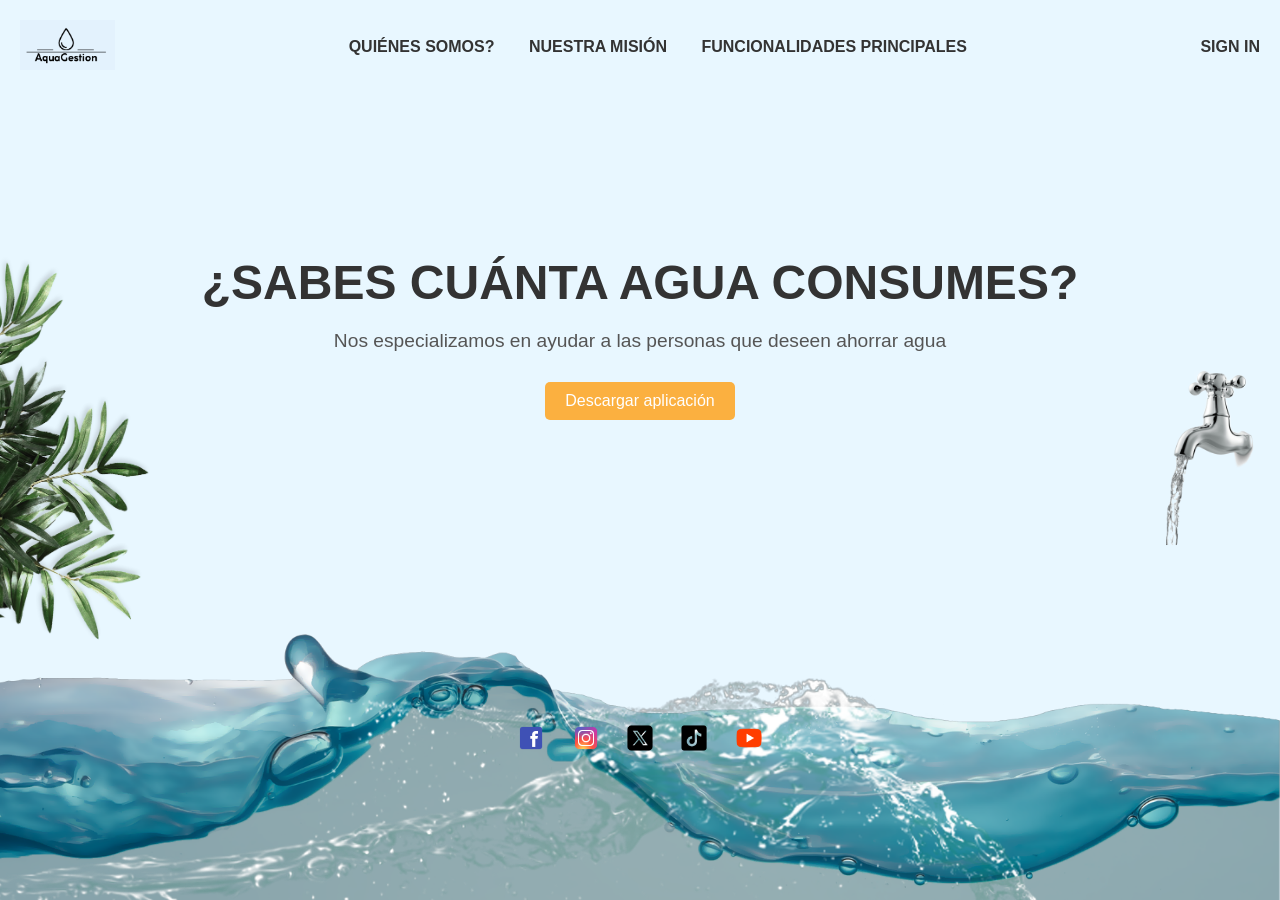
==== index.html @ 7f46d08f "Primera versión landing page" ====
<!DOCTYPE html>
<html lang="es">
  <head>
    <meta charset="UTF-8" />
    <meta name="viewport" content="width=device-width, initial-scale=1.0" />
    <title>AquaGestion</title>
    <link rel="stylesheet" href="styles.css" />
  </head>
  <body>
    <header>
      <div class="logo">
        <img src="img/logoaqua.PNG" alt="Logo" />
      </div>
      <nav>
        <a href="#">QUIÉNES SOMOS?</a>
        <a href="#">NUESTRA MISIÓN</a>
        <a href="#">FUNCIONALIDADES PRINCIPALES</a>
      </nav>
      <a href="#" class="sign-in">SIGN IN</a>
    </header>

    <main>
      <div class="side-image left">
        <img src="img/pngwing.com (7).png" alt="Planta" />
      </div>
      <div class="content">
        <h1>¿SABES CUÁNTA AGUA CONSUMES?</h1>

        <p class="subtext">
          Nos especializamos en ayudar a las personas que deseen ahorrar agua
        </p>
        <button>Descargar aplicación</button>
      </div>

      <div class="side-image right">
        <img src="img/pngwing.com (6).png" alt="Caño" />
      </div>
    </main>

    <footer>
      <div class="social-icons">
        <a href="#"><img src="img/icons8-facebook-48.png" alt="Facebook" /></a>
        <a href="#"
          ><img src="img/icons8-instagram-48.png" alt="Instagram"
        /></a>
        <a href="#"><img src="img/icons8-x-48.png" alt="X" /></a>
        <a href="#"><img src="img/icons8-tik-tok-48.png" alt="TikTok" /></a>
        <a href="#"><img src="img/icons8-youtube-48.png" alt="YouTube" /></a>
      </div>
    </footer>
  </body>
</html>
---- styles.css ----
/*FUENTE*/

@font-face {
  font-family: "Coco Gothic";
  src: url("fonts/CocoGothic.woff2") format("woff2"),
    url("fonts/CocoGothic.woff") format("woff"),
    url("fonts/CocoGothic.ttf") format("truetype");
  font-weight: normal;
  font-style: normal;
}

* {
  margin: 0;
  padding: 0;
  box-sizing: border-box;
}

body {
  font-family: "Coco Gothic", sans-serif;
  background-color: #e8f7ff;
  display: flex;
  flex-direction: column;
  align-items: center;
  justify-content: center;
  height: 100vh;
}

header {
  width: 100%;
  padding: 20px;
  display: flex;
  align-items: center;
  justify-content: space-between;
  background-color: #e8f7ff;
}

.logo img {
  height: 50px;
}

nav a {
  margin: 0 15px;
  text-decoration: none;
  color: #333;
  font-weight: bold;
  font-size: 1em;
  transition: color 0.3s;
}

nav a:hover {
  color: #fbb040;
}

.sign-in {
  font-size: 1em;
  color: #333;
  font-weight: bold;
  text-decoration: none;
  transition: color 0.3s;
}

.sign-in:hover {
  color: #fbb040;
}

main {
  text-align: center;
  margin-top: auto;
  margin-bottom: auto;
}
.side-image {
  position: absolute;
  top: 50%;
  transform: translateY(-50%);
  width: 150px;
}

.side-image.left {
  left: 0;
}

.side-image.right {
  right: 0;
}

.side-image img {
  width: 100%;
  height: auto;
}
.content {
  text-align: center;
}

main h1 {
  font-size: 3em;
  color: #333;
  margin-bottom: 20px;
}

.subtext {
  font-size: 1.2em;
  color: #555;
  margin-bottom: 30px;
}

button {
  padding: 10px 20px;
  font-size: 1em;
  background-color: #fbb040;
  color: #fff;
  border: none;
  border-radius: 5px;
  cursor: pointer;
  transition: background-color 0.3s;
}

button:hover {
  background-color: #e09c36;
}

footer {
  width: 100%;
  height: 320px;
  background-image: url("img/olaspng.PNG");
  background-size: cover;

  background-repeat: no-repeat;
  display: flex;
  align-items: center;
  justify-content: center;
}

.social-icons a img {
  width: 30px;
  margin: 0 10px;
}
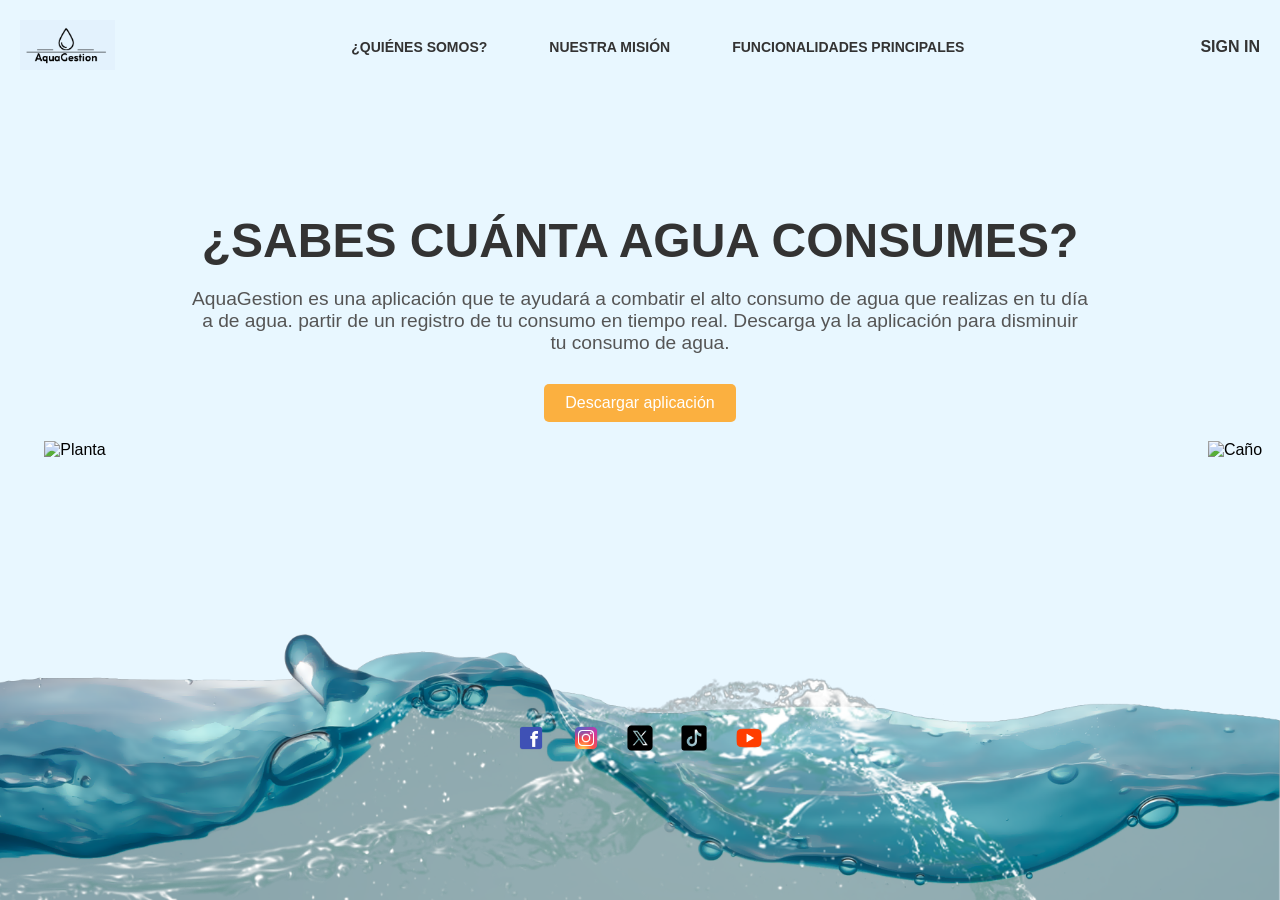
==== commit c108ab40: "UPDATES" ====
--- a/index.html
+++ b/index.html
@@ -1,52 +1,80 @@
 <!DOCTYPE html>
 <html lang="es">
-  <head>
-    <meta charset="UTF-8" />
-    <meta name="viewport" content="width=device-width, initial-scale=1.0" />
-    <title>AquaGestion</title>
-    <link rel="stylesheet" href="styles.css" />
-  </head>
-  <body>
-    <header>
-      <div class="logo">
-        <img src="img/logoaqua.PNG" alt="Logo" />
-      </div>
-      <nav>
-        <a href="#">QUIÉNES SOMOS?</a>
-        <a href="#">NUESTRA MISIÓN</a>
-        <a href="#">FUNCIONALIDADES PRINCIPALES</a>
-      </nav>
-      <a href="#" class="sign-in">SIGN IN</a>
-    </header>
+    <head>
+        <meta charset="UTF-8" />
+        <meta name="viewport" content="width=device-width, initial-scale=1.0" />
+        <title>AquaGestion</title>
+        <link rel="stylesheet" href="/styles/styles.css" />
+    </head>
 
-    <main>
-      <div class="side-image left">
-        <img src="img/pngwing.com (7).png" alt="Planta" />
-      </div>
-      <div class="content">
-        <h1>¿SABES CUÁNTA AGUA CONSUMES?</h1>
+    <body>
+        <header>
+            <input type="checkbox" id="menu-checkbox" />
+            <label for="menu-checkbox">
+                <div></div>
+            </label>
 
-        <p class="subtext">
-          Nos especializamos en ayudar a las personas que deseen ahorrar agua
-        </p>
-        <button>Descargar aplicación</button>
-      </div>
+            <div class="logo">
+                <a href="../test/index.html"
+                    ><img src="img/logoaqua.PNG" alt="Logo"
+                /></a>
+            </div>
 
-      <div class="side-image right">
-        <img src="img/pngwing.com (6).png" alt="Caño" />
-      </div>
-    </main>
+            <nav class="menu">
+                <ul>
+                    <li><a href="pages/who.html">¿QUIÉNES SOMOS?</a></li>
+                    <li><a href="">NUESTRA MISIÓN</a></li>
+                    <li><a href="">FUNCIONALIDADES PRINCIPALES</a></li>
+                </ul>
+            </nav>
 
-    <footer>
-      <div class="social-icons">
-        <a href="#"><img src="img/icons8-facebook-48.png" alt="Facebook" /></a>
-        <a href="#"
-          ><img src="img/icons8-instagram-48.png" alt="Instagram"
-        /></a>
-        <a href="#"><img src="img/icons8-x-48.png" alt="X" /></a>
-        <a href="#"><img src="img/icons8-tik-tok-48.png" alt="TikTok" /></a>
-        <a href="#"><img src="img/icons8-youtube-48.png" alt="YouTube" /></a>
-      </div>
-    </footer>
-  </body>
+            <div>
+                <a href="#" class="sign-in">SIGN IN</a>
+            </div>
+        </header>
+
+        <main>
+            <div class="side-image left">
+                <img src="img/plants.png" alt="Planta" />
+            </div>
+            <div class="content">
+                <h1>¿SABES CUÁNTA AGUA CONSUMES?</h1>
+
+                <p class="subtext">
+                    AquaGestion es una aplicación que te ayudará a combatir el
+                    alto consumo de agua que realizas en tu día a de agua.
+                    partir de un registro de tu consumo en tiempo real. Descarga
+                    ya la aplicación para disminuir tu consumo de agua.
+                </p>
+                <a
+                    href="https://play.google.com/store/apps?hl=es_419"
+                    target="_blank"
+                    ><button>Descargar aplicación</button></a
+                >
+            </div>
+
+            <div class="side-image right">
+                <img src="img/steam.png" alt="Caño" />
+            </div>
+        </main>
+        <footer>
+            <div class="social-icons">
+                <a href="https://www.facebook.com/" target="_blank"
+                    ><img src="img/icons8-facebook-48.png" alt="Facebook"
+                /></a>
+                <a href="https://www.instagram.com/" target="_blank"
+                    ><img src="img/icons8-instagram-48.png" alt="Instagram"
+                /></a>
+                <a href="https://x.com/" target="_blank"
+                    ><img src="img/icons8-x-48.png" alt="X"
+                /></a>
+                <a href="https://www.tiktok.com/" target="_blank"
+                    ><img src="img/icons8-tik-tok-48.png" alt="TikTok"
+                /></a>
+                <a href="https://www.youtube.com/" target="_blank"
+                    ><img src="img/icons8-youtube-48.png" alt="YouTube"
+                /></a>
+            </div>
+        </footer>
+    </body>
 </html>
--- a/styles/styles.css
+++ b/styles/styles.css
@@ -0,0 +1,263 @@
+/*FUENTE*/
+
+@font-face {
+    font-family: "Coco Gothic";
+    src: url("fonts/fonts/CocoGothic.woff2") format("woff2"),
+        url("fonts/fonts/CocoGothic.woff") format("woff"),
+        url("fonts/fonts/CocoGothic.ttf") format("truetype");
+    font-weight: normal;
+    font-style: normal;
+}
+
+* {
+    margin: 0;
+    padding: 0;
+    box-sizing: border-box;
+}
+
+body {
+    font-family: "Coco Gothic", sans-serif;
+    background-color: #e8f7ff;
+    display: flex;
+    flex-direction: column;
+    align-items: center;
+    justify-content: center;
+    height: 100vh;
+}
+
+header {
+    width: 100%;
+    padding: 20px;
+    display: flex;
+    align-items: center;
+    justify-content: space-between;
+    background-color: #e8f7ff;
+}
+
+.logo img {
+    height: 50px;
+}
+
+nav a {
+    margin: 0 15px;
+    text-decoration: none;
+    color: #333;
+    font-weight: bold;
+    font-size: 1em;
+    transition: color 0.3s;
+}
+
+nav a:hover {
+    color: #fbb040;
+}
+
+.sign-in {
+    font-size: 1em;
+    color: #333;
+    font-weight: bold;
+    text-decoration: none;
+    transition: color 0.3s;
+}
+
+.sign-in:hover {
+    color: #fbb040;
+}
+
+main {
+    text-align: center;
+    margin-top: auto;
+    margin-bottom: auto;
+    width: 70%;
+}
+.side-image {
+    position: absolute;
+    top: 50%;
+    transform: translateY(-50%);
+    width: 150px;
+}
+
+.side-image.left {
+    left: 0;
+}
+
+.side-image.right {
+    right: -30px;
+}
+
+.side-image img {
+    width: 100%;
+    height: auto;
+}
+.content {
+    display: flex;
+    flex-direction: column;
+    text-align: center;
+    margin-bottom: 40px;
+    align-items: center;
+}
+.content button {
+    width: 12rem;
+    padding: 10px 20px;
+    font-size: 1em;
+    background-color: #fbb040;
+    color: #fff;
+    border: none;
+    border-radius: 5px;
+    cursor: pointer;
+    transition: background-color 0.3s;
+}
+
+main h1 {
+    font-size: 3rem;
+    color: #333;
+    margin-bottom: 20px;
+}
+
+.subtext {
+    font-size: 1.2em;
+    color: #555;
+    margin-bottom: 30px;
+
+    justify-content: center;
+}
+
+button:hover {
+    background-color: #e09c36;
+}
+
+footer {
+    width: 100%;
+    height: 320px;
+    background-image: url("../img/olaspng.PNG");
+    background-size: cover;
+
+    background-repeat: no-repeat;
+    display: flex;
+    align-items: center;
+    justify-content: center;
+}
+
+.social-icons a img {
+    width: 30px;
+    margin: 0 10px;
+}
+
+/*Checkbox hamburguesa, ocultarlo*/
+#menu-checkbox {
+    display: none;
+}
+/*Label hamburguesa y cerrar*/
+label {
+    display: none;
+    width: 3rem;
+    height: 3rem;
+    border-right: 1px solid #ffffff;
+    align-items: center;
+    justify-content: center;
+    border: 1;
+    background: #3e93ab;
+    transition: all 0.3s ease;
+}
+label:hover {
+    cursor: pointer;
+    background: rgba(0, 0, 0, 0.3);
+}
+label div {
+    background: black;
+    position: relative;
+    /*tamaño de la linea de la hamburguesa*/
+    width: 32px;
+    height: 4px;
+    border-radius: 5px;
+    transition: all 0.3s ease;
+}
+label div::before,
+label div::after {
+    content: " ";
+    position: absolute;
+    top: 0;
+    left: 0;
+    width: 100%;
+    height: 4px;
+    border-radius: 5px;
+    background: black;
+    transform-origin: left;
+    transform-origin: center;
+    transition: all 0.5s ease;
+}
+/*los top del before y after son la separación de las líneas de la hamburguesa*/
+label div::before {
+    top: -12px;
+}
+label div::after {
+    top: 12px;
+}
+#menu-checkbox:checked ~ label div {
+    background: none;
+}
+#menu-checkbox:checked ~ label div::before {
+    transform: rotate(45deg);
+    top: 0;
+}
+#menu-checkbox:checked ~ label div::after {
+    transform: rotate(-45deg);
+    top: 0;
+}
+/*Elementos de la lista del menú*/
+.menu ul {
+    margin: 0;
+    list-style: none;
+    padding: 0;
+    display: flex;
+}
+.menu li {
+    text-align: center;
+    font-size: 14px;
+    font-weight: bold;
+    flex-grow: 1;
+    transition: all 0.5s ease;
+}
+.menu li:hover {
+    opacity: 1;
+}
+.menu li a {
+    display: block;
+    padding: 1rem 1rem;
+    color: #333;
+    text-decoration: none;
+}
+@media (max-width: 768px) {
+    header {
+        align-items: left;
+        display: flex;
+        position: absolute;
+        top: -5px;
+    }
+    label {
+        display: flex;
+        height: 3rem;
+    }
+    .menu ul {
+        flex-direction: column;
+    }
+    .menu li {
+        border-top: 1px solid #fff;
+    }
+    #menu-checkbox:checked ~ .menu {
+        margin-left: -18px;
+    }
+    .menu {
+        position: absolute;
+        background: #3e93ab;
+        width: 50%;
+        margin-left: -55%;
+        margin-top: 200px;
+        transition: all 0.5s;
+    }
+    .side-image {
+        top: 500px;
+    }
+    footer {
+        height: 120px;
+    }
+}
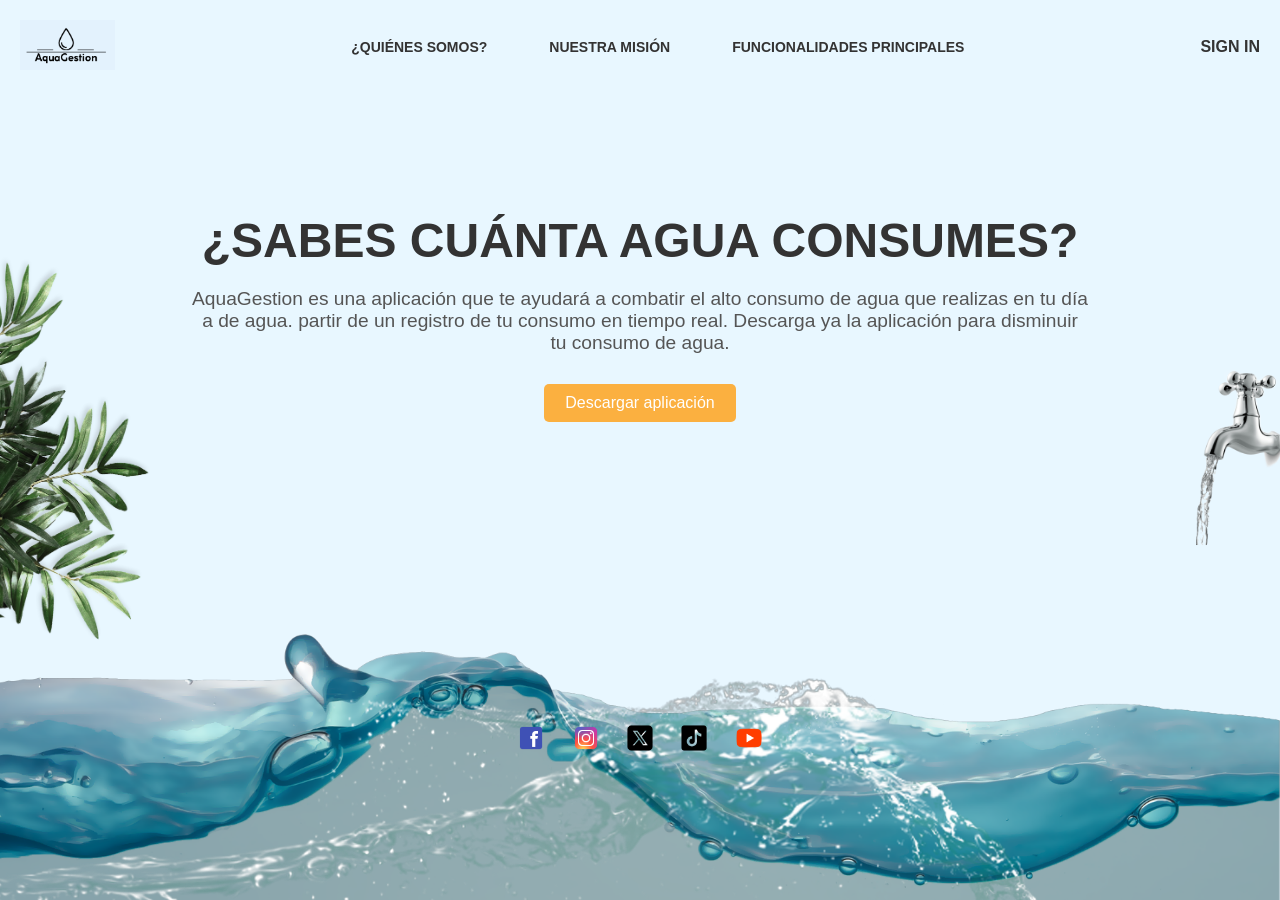
==== commit 5a077a76: "Update index.html" ====
--- a/index.html
+++ b/index.html
@@ -4,7 +4,7 @@
         <meta charset="UTF-8" />
         <meta name="viewport" content="width=device-width, initial-scale=1.0" />
         <title>AquaGestion</title>
-        <link rel="stylesheet" href="/styles/styles.css" />
+        <link rel="stylesheet" href="styles/styles.css" />
     </head>
 
     <body>
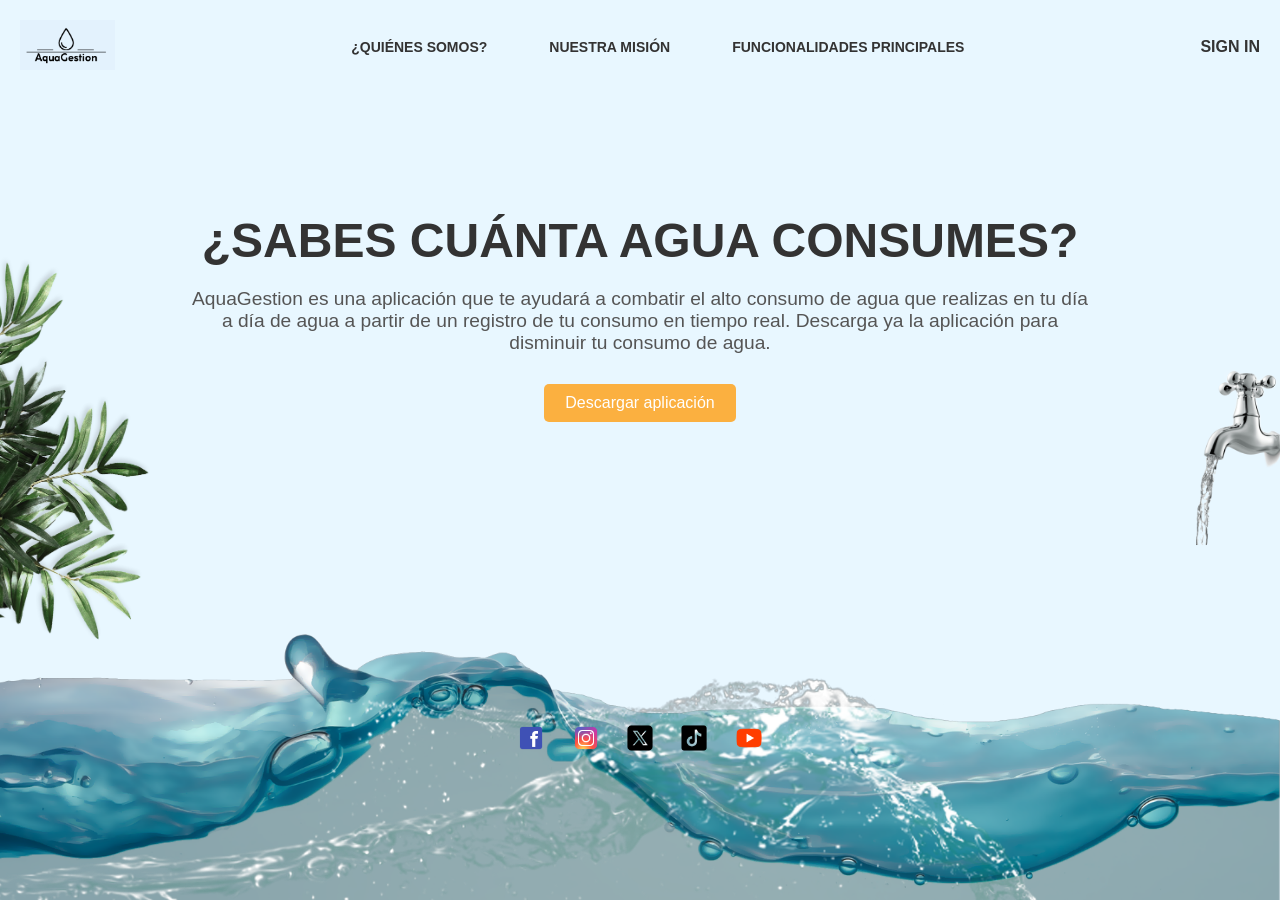
==== commit f7c251cf: "UPDATES" ====
--- a/index.html
+++ b/index.html
@@ -42,7 +42,7 @@
 
                 <p class="subtext">
                     AquaGestion es una aplicación que te ayudará a combatir el
-                    alto consumo de agua que realizas en tu día a de agua.
+                    alto consumo de agua que realizas en tu día a día de agua a
                     partir de un registro de tu consumo en tiempo real. Descarga
                     ya la aplicación para disminuir tu consumo de agua.
                 </p>
